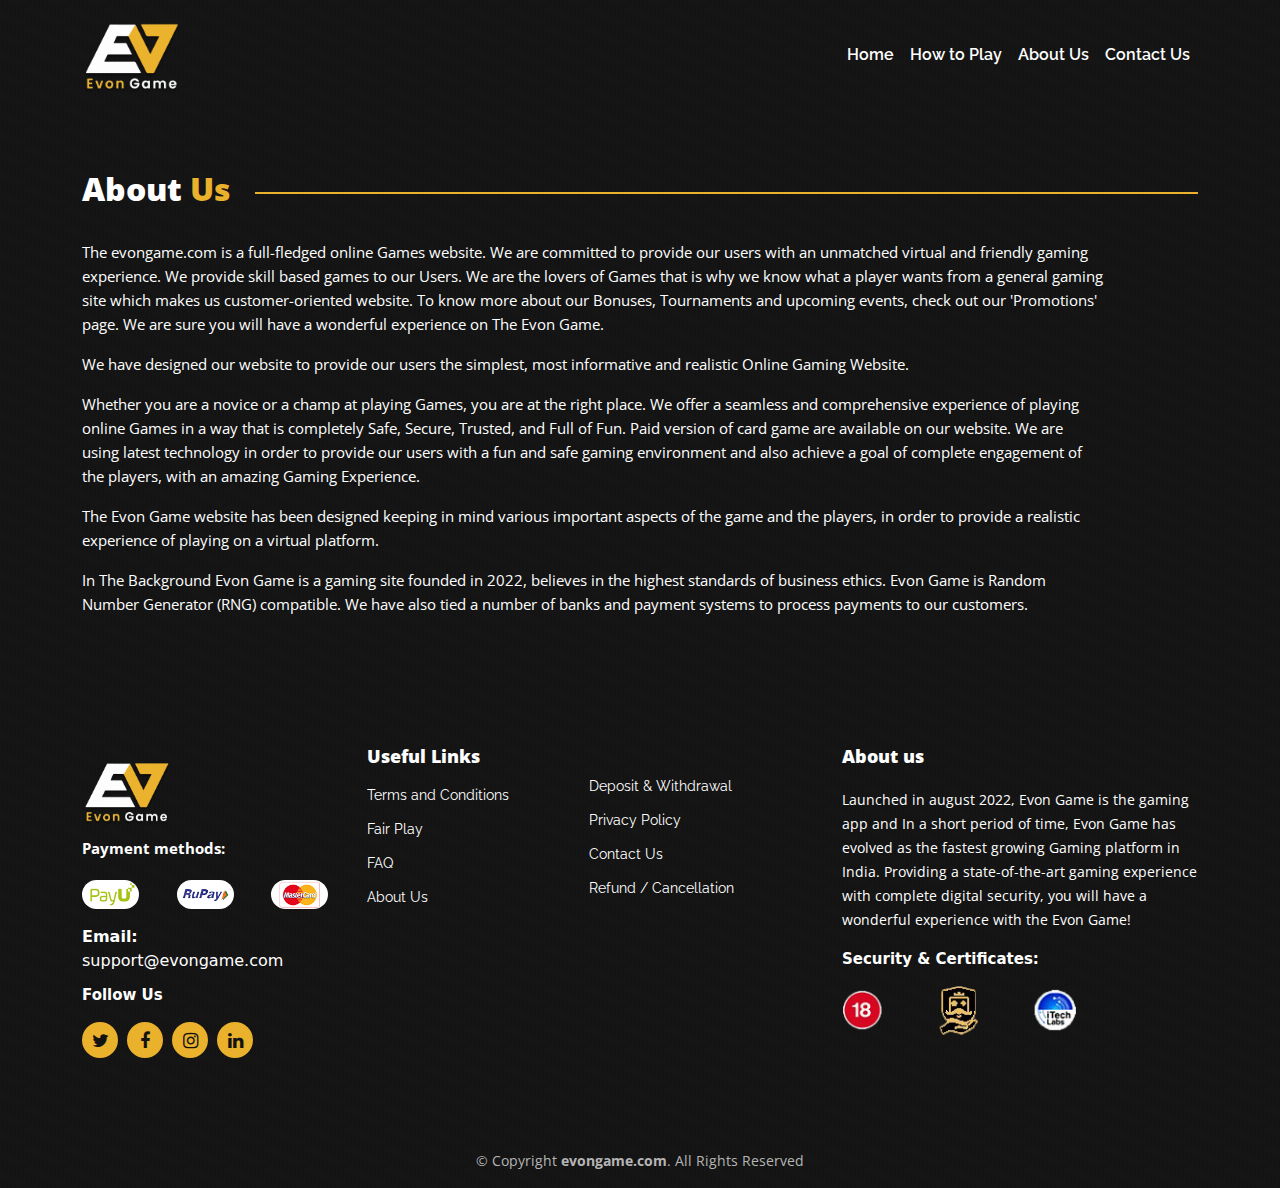
==== about-us.html @ be9849bb "Add files via upload" ====
<!DOCTYPE html>
<html>
<head>
  <meta charset="utf-8">
  <meta name="viewport" content="width=device-width, initial-scale=1">
  <title>Evon Game</title>
<link rel="stylesheet" href="https://maxcdn.bootstrapcdn.com/font-awesome/4.5.0/css/font-awesome.min.css"> 
<link rel="stylesheet" href="assets/css/bootstrap.min.css">
<link rel="stylesheet" href="assets/css/style.css">
 <link href="https://fonts.googleapis.com/css2?family=Raleway:wght@200;300;400;500;600;700;800;900&display=swap" rel="stylesheet">
<link href="https://fonts.googleapis.com/css2?family=Open+Sans:wght@300;400;500;600;700;800&display=swap" rel="stylesheet">  


<script src="assets/js/bootstrap.min.js"></script>
<script src="assets/js/jquery.min.js"></script>
</head>
<body class="page">
  
<!-- Header -->
<header id="main-header">
  <nav class="navbar navbar-expand-lg fixed-top navbar-main">
  <div class="container">
    <a class="navbar-brand logo" href="index.html">
      <img src="assets/img/logo.png" alt="Evon Game" />
    </a>
    <button class="navbar-toggler navbar-toggler-mobile" type="button" data-bs-toggle="collapse" data-bs-target="#navbarSupportedContent" aria-controls="navbarSupportedContent" aria-expanded="false" aria-label="Toggle navigation">
      <span class=""></span>
      <span class=""></span>
      <span class="mb-0"></span>
    </button>
    <div class="collapse navbar-collapse justify-content-end" id="navbarSupportedContent">
      <ul class="navbar-nav m-0">
        <li class="nav-item">
          <a class="nav-link active" aria-current="page" href="index.html">Home</a>
        </li>
        <li class="nav-item">
          <a class="nav-link" href="how-to-play.html">How to Play</a>
        </li>
        <li class="nav-item">
          <a class="nav-link" href="about-us.html">About Us</a>
        </li>
        <li class="nav-item">
          <a class="nav-link" href="contact-us.html">Contact Us</a>
        </li>
        
      </ul>
    </div>
  </div>
</nav>
</header>
<!-- Header End! -->


<div class="container-fluid">
  <div class="container">
<div class="row block-margin align-items-center">
        <div class="col-md-auto">
             <h2 class="block-title">About <span class="colored">Us</span></h2>
        </div>
        <div class="col">
             <hr class="">
        </div>
    </div>
    <div class="row" style="margin-bottom:70px;">
      <div class="col-md-11">
        <p class="mb-3">The evongame.com is a full-fledged online Games website. We are committed to provide our users with an unmatched virtual and friendly gaming experience. We provide skill based games to our Users. We are the lovers of Games that is why we know what a player wants from a general gaming site which makes us customer-oriented website. To know more about our Bonuses, Tournaments and upcoming events, check out our 'Promotions' page. We are sure you will have a wonderful experience on The Evon Game.</p>
        <p class="mb-3"> We have designed our website to provide our users the simplest, most informative and realistic Online Gaming Website. </p>
        <p class="mb-3"> Whether you are a novice or a champ at playing Games, you are at the right place. We offer a seamless and comprehensive experience of playing online Games in a way that is completely Safe, Secure, Trusted, and Full of Fun. Paid version of card game are available on our website. We are using latest technology in order to provide our users with a fun and safe gaming environment and also achieve a goal of complete engagement of the players, with an amazing Gaming Experience. </p>
        <p class="mb-3"> The Evon Game website has been designed keeping in mind various important aspects of the game and the players, in order to provide a realistic experience of playing on a virtual platform. </p>
        <p> In The Background Evon Game is a gaming site founded in 2022, believes in the highest standards of business ethics. Evon Game is Random Number Generator (RNG) compatible. We have also tied a number of banks and payment systems to process payments to our customers. </p>
      </div>
    </div>
  </div>
</div>


<footer>
    <div class="footer-top container-fluid">
      <div class="container">
        <div class="row">

          <div class="col-lg-3 col-md-6 footer-contact">
           <img src="assets/img/logo.png" class="foot-logo" width="90">
            <p>
             
              <strong style="">Payment methods:</strong> 
        
        </p>
        <ul class="foot-img p-0">
        <li><img src="assets/img/1.jpg" class="uds"></li>
          <li><img src="assets/img/2.jpg" class="uds"></li>
          <li><img src="assets/img/3.jpg" class="uds"></li>
        </ul>
    <strong class="text-white">Email:</strong> <span class="text-white">support@evongame.com</span><br>
            <strong class="text-white" style="font-size: 15px;margin-top: 10px;margin-bottom: 15px;display: block;">Follow Us</strong>
            <div class="social-links text-left text-md-right pt-3 pt-md-0">
        <a href="#" class="twitter"><i class="fa fa-twitter"></i></a>
        <a href="#" class="facebook"><i class="fa fa-facebook"></i></a>
        <a href="#" class="instagram"><i class="fa fa-instagram"></i></a>
       
        <a href="#" class="linkedin"><i class="fa fa-linkedin"></i></a>
      </div>
          </div>

          <div class="col-lg-2 col-md-6 footer-links">
            <h4 class="useful">Useful Links</h4>
            <ul class="p-0">
              <li><i class="bx bx-chevron-right"></i> <a href="terms-condition.html">Terms and Conditions</a></li>
              <li><a href="fair-play.html">Fair Play</a></li>
              <li><a href="faq.html">FAQ</a></li>
              <li><a href="about-us.html">About Us</a></li>
        
            </ul>
          </div>

          <div class="col-lg-3 col-md-6  footer-links" style="margin-top:33px;">
           
            <ul class="sec-foot">
              
              <li><i class="bx bx-chevron-right"></i> <a href="depositandwithdraw.html">Deposit &amp; Withdrawal</a></li>
              <li><i class="bx bx-chevron-right"></i> <a href="privacy-policy.html">Privacy Policy</a></li>
        <li><i class="bx bx-chevron-right"></i> <a href="contact-us.html">Contact Us</a></li>
        <li><a href="refund-policy.html">Refund / Cancellation</a></li>
            </ul>
          </div>

          <div class="col-lg-4 col-md-6 footer-newsletter">
            <h4>About us</h4>
            <p class="text-white">Launched in august  2022, Evon Game is the gaming app and In a short period of time, Evon Game has evolved as the fastest growing Gaming platform in India. Providing a state-of-the-art gaming experience with complete digital security, you will have a wonderful experience with the Evon Game!</p>
         <strong class="text-white" style="font-size: 15px;">Security &amp; Certificates:</strong> 
        
        <ul class="foot-img p-0" style="margin-top:15px;">
        <li><img src="assets/img/4.png" class="us"></li>
         
        </ul>
          </div>

        </div>
      </div>
    </div>
    <div class="container-fluid">
    <div class="container d-md-flex py-3 pb-0" style="justify-content: center;align-items: center;">

      <div class="mr-md-auto text-center text-md-left">
        <div class="copyright">
          © Copyright <strong><span>evongame.com</span></strong>. All Rights Reserved
        </div>
       
      </div>
      
    </div>
    </div>
  </footer>

<script>
  $(window).scroll( function() {
        var value = $(this).scrollTop();
        if ( value > $(window).height() * 1 )
            $(".navbar-main").addClass("scrolled");
        else
            $(".navbar-main").removeClass("scrolled");
    });

</script>
</body>
</html>
---- assets/css/style.css ----
body {
  background-color: #111;
  background: url(../img/bg.png);
  background-repeat: repeat;
  color: #FFF;
  font-size: 16px;
  line-height: 1.5rem;
  max-width: 100%;
  overflow-x: hidden;
}
.logo img {
  width: 100px;
}
a {
  text-decoration: none;
  font-family: 'Raleway', sans-serif;
}
nav .navbar-nav li a.nav-link {
  color: #fff;
  font-weight: 600;
}
.hero-overlay {
  position: absolute;
  top: 0;
  left: 0;
  width: 100%;
  height: 100%;
  background-color: rgba(0,0,0,0.6);
}
.hero-content {
  position: absolute;
  right: 15%;
  bottom: 20px;
  left: 15%;
  z-index: 10;
  padding-top: 20px;
  padding-bottom: 20px;
  color: #fff;
  text-align: center;
}
.hero-content {
  top: 35%;
}
.hero-content h1 {
  font-weight: 300;
  font-size: 3rem;
  font-family: 'Raleway', sans-serif;
}
.colored {
  color: #eab12d;
}
p {
  font-family: 'Open Sans', sans-serif;
  margin: 0;
  font-size: 0.9375rem;
}
.hero-btn {
  background: #eab12d;
  border: 0;
  border-radius: 2px;
  color: #000;
  font-family: Raleway, sans-serif;
  font-weight: 500;
  display: block;
  height: auto;
  width: auto;
  margin-top: 20px;
  margin-bottom: 20px;
  padding: 5px 15px;
  outline: none;
  transition: all 0.2s ease;
}
.hero-content a {
  display: inline-block;
}
.hero-btn:hover {
  background: #fff;
  color: #000;
  text-decoration: underline;
}
.hero-content-left {
  text-align: left;
}
.scrolled {
  background-color: rgba(0,0,0,0.8);
  z-index: 900;
}
.section-mb {
  margin-bottom: 6em;
}
hr {
  width: 100%;
  height: 2px !important;
  background: #eab12d;
  margin: 0;
  border: none;
  opacity: 1 !important;
}
.block-margin {
  margin-bottom: 1.5em;
}
.block-title {
  font-family: 'Open Sans', sans-serif;
  font-weight: 800;
}
.abblack-bg{
  background: #101010;
}
.abwhite-bg {
  background: #fff;padding: 15px;
}
.about-content {
  padding: 20px 40px;
}
.about-content h3 {
  display: block;
  font-size: 1.50rem;
font-weight: 500;
margin-bottom: 0;
font-family: Raleway, sans-serif;
position: revert;
}
.about-content h3::after {
  background: #eab12d;
  content: "";
  display: block;
  height: 1px;
  width: 60px;
  margin: 5px 0 0 0;
}
.tags {
  font-size: 14px;
  color: #999
}
.ourgame-img {
  border: 1px solid #eab12d;
  cursor: pointer;
}
.our-game-content .col-md-4 {
  padding-bottom: 30px;
}
.testimonial .testimonial-des {
  margin: 15px 0;
  margin-bottom: 10px;
}
.testimonial .carousel-item {
  background: #101010;
  border-radius: 5px;
  padding: 30px;
}
.secured-tabs ul li button {
  background: #242222 !important;
  border-radius: 2px !important;
  display: flex;
  font-weight: 600;
  padding: 16px 20px;
  color: #fff !important;
  border: 0 !important;
  box-shadow: 5px 5px 10px #101010, -5px -5px 10px #101010;
  margin: 10px 0px;
  align-items: center;
  width: 100%;
  font-family: Raleway, sans-serif;
  transition: all .4s linear;
}
.secured-tabs ul li {
  display: block;
  width: 100%;
}
.secured-tabs ul li img {
  width: 80px;
  margin-right: 15px;
  border-radius: 5px;
}
.secured-tabs-content {
  background: #101010;
}
.secured-tabs .tab-pane {
  width: 100%;
  height: 100%;
}
.secured-tabs ul li:first-child button {
  margin-top: 0px !important;
}
.secured-tabs ul li:last-child button, .secured-tabs ul {
  margin-bottom: 0px !important;
}
.secured-tabs ul li button.active, .secured-tabs ul li button:hover {
  background: #eab12d !important;
  color: #000 !important;
}
.secured-tabs ul li button.active img, .secured-tabs ul li button:hover img {
  filter: saturate(0) contrast(4);
}
.contact-form input, .contact-form textarea {
  width: 100%;
}
.contact-form input, .contact-form textarea {
  width: 100%;
  position: relative;
display: block;
height: 60px;
width: 100%;
font-size: 15px;
color: #fff;
line-height: 30px;
font-weight: 400;
padding: 14px 25px;
background-color: #101010;
border: 1px solid #242424;
border-radius: 1px;
transition: all 300ms ease;
outline: none !important;
font-family: Raleway, sans-serif;
transition: all .4s linear;
}
.contact-form .col-lg-6 {
  margin-bottom: 15px;
}
.contact-form textarea {
  height: 160px;
}
.contact-form button {
  position: relative;
  display: inline-block;
  font-size: 15px;
  line-height: 30px;
  color: #000;
  font-weight: 500;
  text-transform: uppercase;
  border-radius: 0px;
  background: #eab12d;
  border: 0;
  margin-top: 25px;
padding: 10px 35px;
letter-spacing: 1px;
transition: all .4s linear;
}
.contact-form button:hover {
  background: #fff;
}
.contact-form input:focus, .contact-form textarea:focus {
  border-color: #eab12d;
}
.info-block strong {
  position: relative;
  display: block;
  line-height: 30px;
  text-transform: capitalize;
  font-weight: 800;
  margin-bottom: 12px;
  padding-bottom: 5px;
  color: #fff;
  font-family: 'Open Sans', sans-serif;
  letter-spacing: 1px;
}
.info-block strong::before{
  content: '';
  position: absolute;
  left: 0;
  bottom: 0;
  width: 30px;
  border-bottom: 2px solid #eab12d;
}
.info-block a, .info-block p {
  color: #b5b5b5;
  transition: all .4s linear;
}
.info-block a:hover {
  color: #fff;
  text-decoration: underline;
}
.info-block {
  margin-bottom: 25px;
}
.footer-content p {
  display: flex;
  align-items: center;
  font-size: 14px;
}
.footer-content p a {
  color: #fff !important;
  margin-top: 3px;
  padding: 0 3px;
  letter-spacing: 1px;
}
.footer-content p a:last-child {
  padding-right: 0;
}
.footer-content {
  border-bottom: 1px solid #242424;
}
.copyright {
  color: #b5b5b5;
  width: 100%;
  text-align: center;
  margin: 15px 0;
  font-size: 14px;
}
.navbar.scrolled {
  padding: 0;
}
.navbar.scrolled .logo img {
  width: 60px;
}
.uds {
  margin-top: 20px;
  width: 57px;
  border-radius: 20px;
}
.us {
  width: 234px;
}
.foot-img {
  display: flex;
  justify-content: space-between;
  padding-right: 15px !important;
}
.foot-img {
  list-style-type: none;
}
.footer-top .footer-links ul li {
  padding: 10px 0;
    padding-top: 10px;
  display: flex;
  align-items: center;
}
.footer-top .footer-links ul li:first-child {
  padding-top: 0;
}
.footer-top .footer-links ul a {
  color: #fff;
  transition: 0.3s;
  white-space: nowrap;
  display: inline-block;
  line-height: 1;
  font-size: 14px;
}
.footer-top h4 {
  font-family: 'Open Sans', sans-serif;
  font-weight: 800;
  font-size: 18px;
  padding-bottom: 12px;
}
.footer-newsletter p {
  font-size: 14px;
  margin-bottom: 15px;
}
.social-links a {
  font-size: 18px;
  display: inline-block;
  background: #eab12d;
  color: #131313;
  line-height: 1;
  padding: 8px 0;
  margin-right: 4px;
  border-radius: 50%;
  text-align: center;
  width: 36px;
  height: 36px;
  transition: 0.3s;
  line-height: normal;
}
.copyright {
  font-family: 'Open Sans', sans-serif;
}
.guaranted .col-md-6 .w-100 {
  background: #101010;
  padding: 15px;
  box-shadow: 0 0 6px 0px #242222;
  border-radius: 5px;
  height: 100%;
}
.guaranted .col-md-6 .w-100 ul {
  list-style: none;
  padding: 0;
}
.guaranted .col-md-6 .w-100 h2 {
  font-size: 25px;
  margin-bottom: 15px;
}
.guaranted .col-md-6 {
  margin-bottom: 15px;
}
.page {
  padding-top: 0px;
}
.sub_head {
  font-family: 'Open Sans', sans-serif;
  font-size: 21px;
  padding-bottom: 10px;
  font-weight: 700;
}
.cn_regular {
  margin-bottom: 15px;
}
.content_wrapperh .list li {
  color: #000;
  list-style-type: circle;
  text-transform: lowercase;
  color: #fff;
}
.content_wrapperh .list {
  padding-left: 15px;
}
.page .contact-form .form-group {
  margin-bottom: 15px;
}
input::-webkit-outer-spin-button,
input::-webkit-inner-spin-button {
  -webkit-appearance: none;
  margin: 0;
}
input[type=number] {
  -moz-appearance: textfield;
}
.circle_outer {
  width: 200px;
  height: 200px;
  border-radius: 50%;
  border: 4px solid #eab12d;
  display: flex;
align-items: center;
justify-content: center;
}
.circle_outer img {
  width: 127px;
}
.how-des strong {
  font-family: 'Open Sans', sans-serif;
  font-weight: 900;
  font-size: 90px;
}
.how-des span {
  margin-bottom: 10px;
  margin-top: 15px;
  color: #eab12d;
  font-family: 'Open Sans', sans-serif;
  font-weight: 800;
  font-size: 18px;text-transform: uppercase;
}
.how-des p {
  margin-top: 15px;
}
.dwn-btn {
  color: #fff;
  border: 2px solid #eab12d;
  padding: 10px 35px;
  border-radius: 25px;
  transition: all .4s linear;
}
.dwn-btn:hover {
  background: #eab12d;
  color: #000;
}
.navbar.navbar-expand-lg.fixed-top.navbar-main {
  position: static;padding: 0;
}
.navbar.navbar-expand-lg.fixed-top.navbar-main.scrolled {
  position: fixed;
}
.page .container-fluid {
  padding-top: 60px;
}
.navbar-toggler-mobile span {
  height: 1px;
  background: #fff;
  display: block;
  margin-bottom: 10px;
}
.navbar-toggler-mobile {
  padding: 0;
  width: 30px;
  outline: none !important;
  box-shadow: none !important;
}
.howtoplay-btn {
  list-style: none;
  padding: 0;
  display: flex;
}
.howtoplay-btn li a {
  background: transparent;
  padding: 8px 35px;
  color: #141414;
  margin-right: 10px;
  border-radius: 43px;
  font-family: 'Open Sans', sans-serif;
  font-weight: 600;
  border: 1px solid #ebb22e;
  color: #fff;
  transition: all .4s linear;
  position: relative;
  z-index: 1;
}
.howtoplay-btn li a::before {
  content: "";
  display: block;
  width: 100%;
  height: 100%;
  background: #ebb22e;
  position: absolute;
  left: 0;
  top: 0;
  transition: all .4s linear;
  z-index: -1;
  opacity: 0;
  transform: scale(0);
}
.howtoplay-btn li a:hover::before {
  width: 100%;opacity: 1;transform: scale(1);
  border-radius: 16px;
}
.howtoplay-btn li a:hover {
  color: #141414;
}



@media (max-width: 767px) {
  .howtoplay .col-md-4 {
  margin-bottom: 40px;
}
.sec-foot {
  padding: 0;
}
.col-lg-3.col-md-6.footer-links:nth-child(3) {
  margin-top: 0 !important;
}
.col-lg-2.col-md-6.footer-links ul {
  margin-bottom: 10px;
}
.page .contact-form {
  margin-bottom: 30px;
}


}
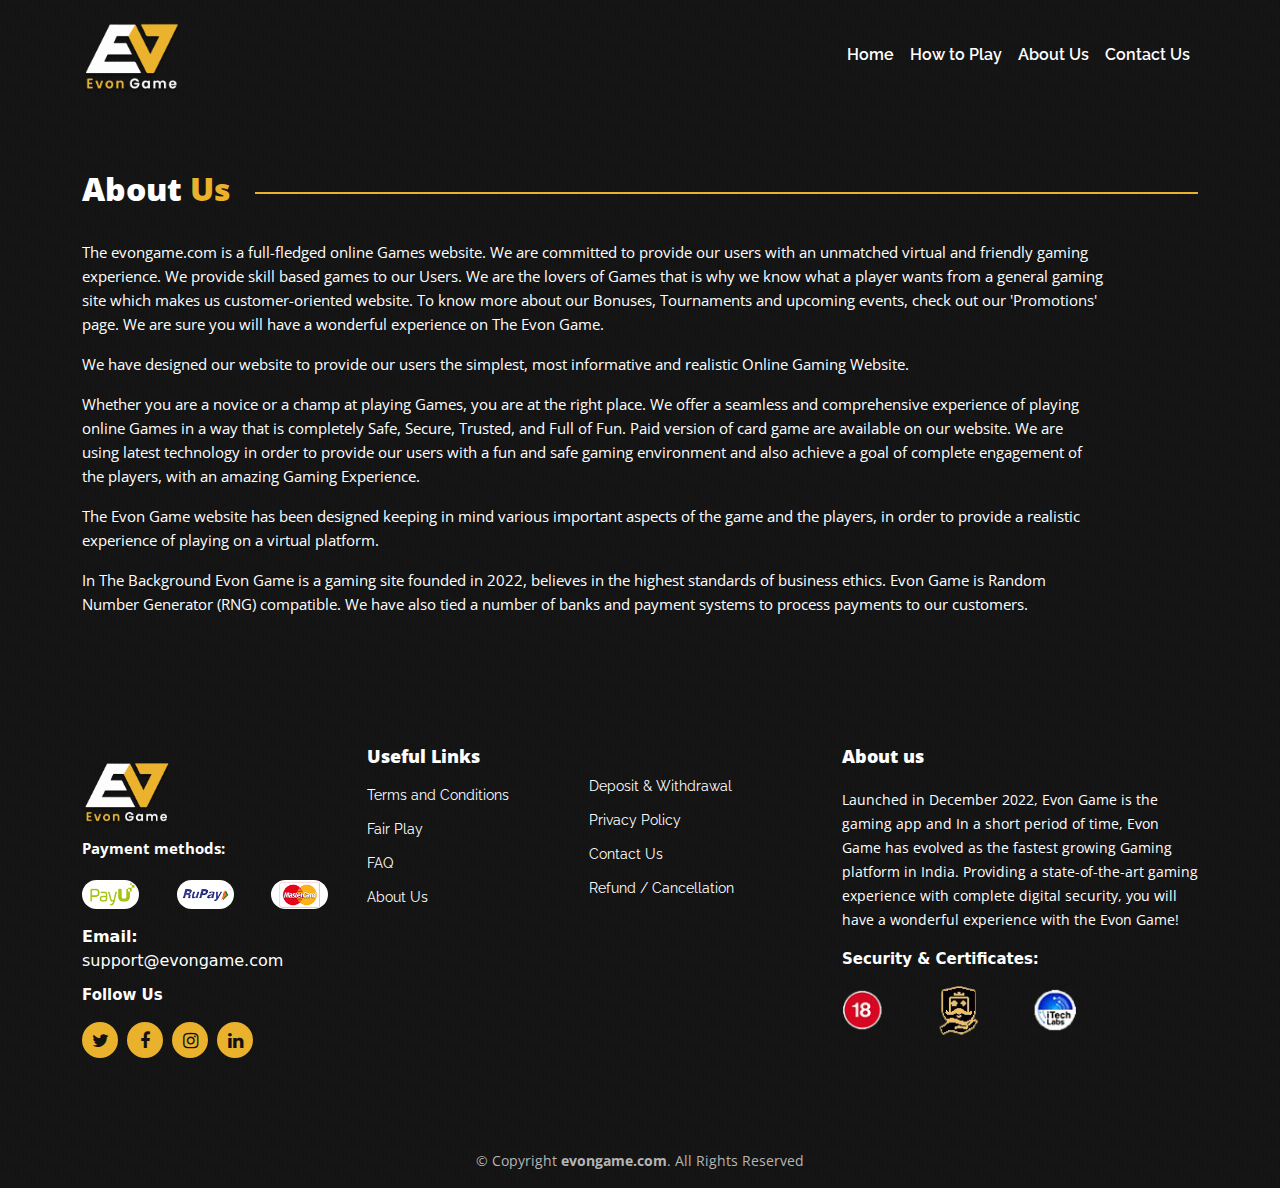
==== commit 3fa2bf55: "Add files via upload" ====
--- a/about-us.html
+++ b/about-us.html
@@ -126,7 +126,7 @@
 
           <div class="col-lg-4 col-md-6 footer-newsletter">
             <h4>About us</h4>
-            <p class="text-white">Launched in august  2022, Evon Game is the gaming app and In a short period of time, Evon Game has evolved as the fastest growing Gaming platform in India. Providing a state-of-the-art gaming experience with complete digital security, you will have a wonderful experience with the Evon Game!</p>
+            <p class="text-white">Launched in December  2022, Evon Game is the gaming app and In a short period of time, Evon Game has evolved as the fastest growing Gaming platform in India. Providing a state-of-the-art gaming experience with complete digital security, you will have a wonderful experience with the Evon Game!</p>
          <strong class="text-white" style="font-size: 15px;">Security &amp; Certificates:</strong> 
         
         <ul class="foot-img p-0" style="margin-top:15px;">
--- a/assets/css/style.css
+++ b/assets/css/style.css
@@ -479,7 +479,7 @@
   padding: 0;
   display: flex;
 }
-.howtoplay-btn li a {
+.how-tabs ul.nav.nav-tabs li button {
   background: transparent;
   padding: 8px 35px;
   color: #141414;
@@ -493,7 +493,7 @@
   position: relative;
   z-index: 1;
 }
-.howtoplay-btn li a::before {
+.how-tabs ul.nav.nav-tabs li button::before {
   content: "";
   display: block;
   width: 100%;
@@ -507,12 +507,21 @@
   opacity: 0;
   transform: scale(0);
 }
-.howtoplay-btn li a:hover::before {
+.how-tabs ul.nav.nav-tabs li button:hover::before, .how-tabs ul.nav.nav-tabs li button.active::before {
   width: 100%;opacity: 1;transform: scale(1);
   border-radius: 16px;
 }
-.howtoplay-btn li a:hover {
+.how-tabs ul.nav.nav-tabs li button:hover, .how-tabs ul.nav.nav-tabs li button.active {
   color: #141414;
+}
+.how-tabs ul.nav.nav-tabs {
+  border: 0;
+}
+.how-tabs .tab-content {
+  background: #101010;
+  box-shadow: 0 0 6px 0px #242222;
+  padding: 30px;
+  margin-top: 30px;
 }
 
 
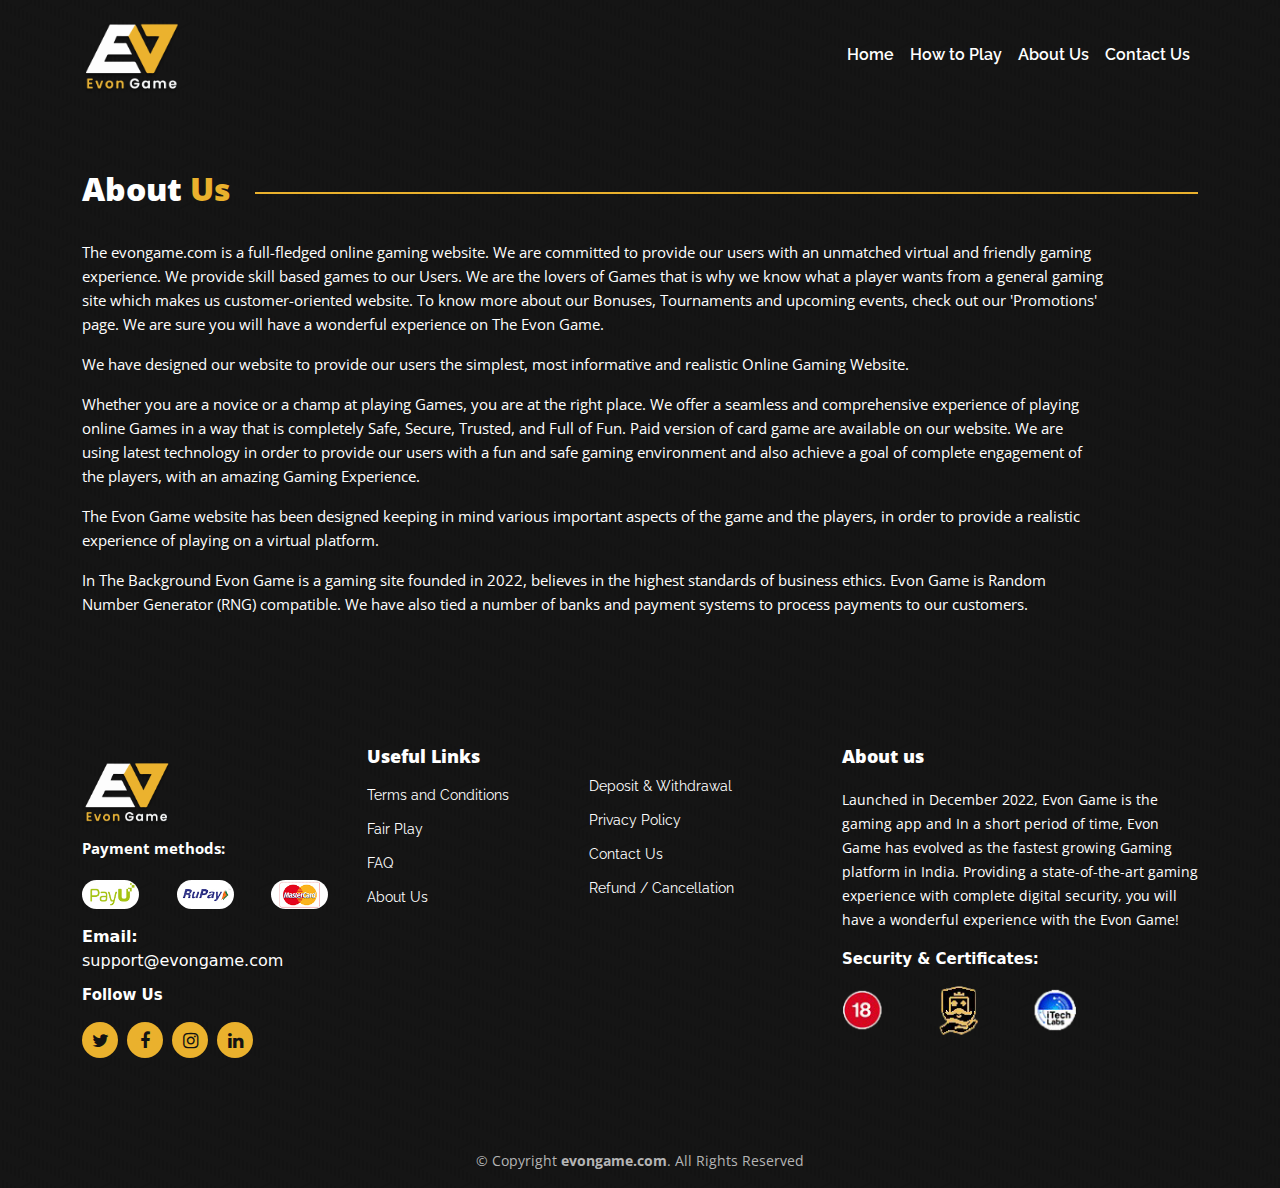
==== commit c616e747: "Add files via upload" ====
--- a/about-us.html
+++ b/about-us.html
@@ -63,7 +63,7 @@
     </div>
     <div class="row" style="margin-bottom:70px;">
       <div class="col-md-11">
-        <p class="mb-3">The evongame.com is a full-fledged online Games website. We are committed to provide our users with an unmatched virtual and friendly gaming experience. We provide skill based games to our Users. We are the lovers of Games that is why we know what a player wants from a general gaming site which makes us customer-oriented website. To know more about our Bonuses, Tournaments and upcoming events, check out our 'Promotions' page. We are sure you will have a wonderful experience on The Evon Game.</p>
+        <p class="mb-3">The evongame.com is a full-fledged online gaming website. We are committed to provide our users with an unmatched virtual and friendly gaming experience. We provide skill based games to our Users. We are the lovers of Games that is why we know what a player wants from a general gaming site which makes us customer-oriented website. To know more about our Bonuses, Tournaments and upcoming events, check out our 'Promotions' page. We are sure you will have a wonderful experience on The Evon Game.</p>
         <p class="mb-3"> We have designed our website to provide our users the simplest, most informative and realistic Online Gaming Website. </p>
         <p class="mb-3"> Whether you are a novice or a champ at playing Games, you are at the right place. We offer a seamless and comprehensive experience of playing online Games in a way that is completely Safe, Secure, Trusted, and Full of Fun. Paid version of card game are available on our website. We are using latest technology in order to provide our users with a fun and safe gaming environment and also achieve a goal of complete engagement of the players, with an amazing Gaming Experience. </p>
         <p class="mb-3"> The Evon Game website has been designed keeping in mind various important aspects of the game and the players, in order to provide a realistic experience of playing on a virtual platform. </p>
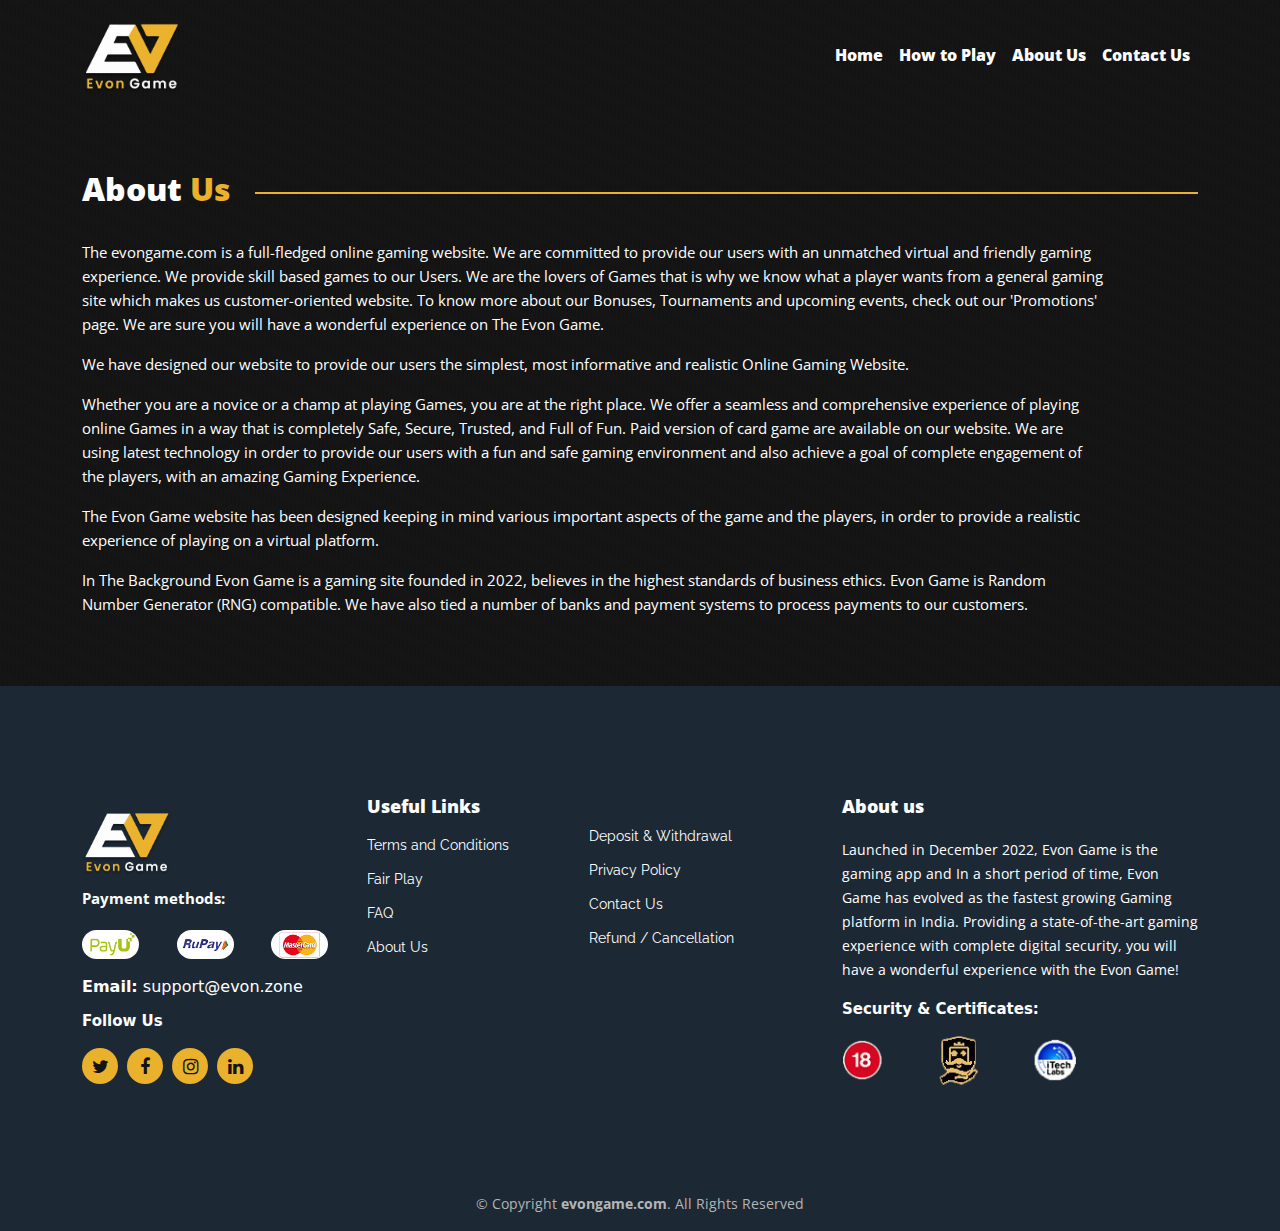
==== commit e50ff38e: "Add files via upload" ====
--- a/about-us.html
+++ b/about-us.html
@@ -91,7 +91,7 @@
           <li><img src="assets/img/2.jpg" class="uds"></li>
           <li><img src="assets/img/3.jpg" class="uds"></li>
         </ul>
-    <strong class="text-white">Email:</strong> <span class="text-white">support@evongame.com</span><br>
+    <strong class="text-white">Email:</strong> <span class="text-white">support@evon.zone</span><br>
             <strong class="text-white" style="font-size: 15px;margin-top: 10px;margin-bottom: 15px;display: block;">Follow Us</strong>
             <div class="social-links text-left text-md-right pt-3 pt-md-0">
         <a href="#" class="twitter"><i class="fa fa-twitter"></i></a>
--- a/assets/css/style.css
+++ b/assets/css/style.css
@@ -17,7 +17,8 @@
 }
 nav .navbar-nav li a.nav-link {
   color: #fff;
-  font-weight: 600;
+  font-weight: 800;
+font-family: 'Open Sans', sans-serif;
 }
 .hero-overlay {
   position: absolute;
@@ -144,9 +145,18 @@
   margin-bottom: 10px;
 }
 .testimonial .carousel-item {
-  background: #101010;
+  background: #eab12d;
   border-radius: 5px;
   padding: 30px;
+}
+.testimonial .testimonial-des, .testimonial p {
+  color: #000;
+}
+.testimonial .carousel-item {
+  display: none !important;
+}
+.testimonial .carousel-item.active {
+  display: block !important;
 }
 .secured-tabs ul li button {
   background: #242222 !important;
@@ -162,6 +172,7 @@
   width: 100%;
   font-family: Raleway, sans-serif;
   transition: all .4s linear;
+  font-family: 'Open Sans', sans-serif;
 }
 .secured-tabs ul li {
   display: block;
@@ -365,9 +376,9 @@
   font-family: 'Open Sans', sans-serif;
 }
 .guaranted .col-md-6 .w-100 {
-  background: #101010;
+  background: #1c2935;
   padding: 15px;
-  box-shadow: 0 0 6px 0px #242222;
+  /*box-shadow: 0 0 6px 0px #242222;*/
   border-radius: 5px;
   height: 100%;
 }
@@ -380,7 +391,7 @@
   margin-bottom: 15px;
 }
 .guaranted .col-md-6 {
-  margin-bottom: 15px;
+  margin-bottom: 22px;
 }
 .page {
   padding-top: 0px;
@@ -523,8 +534,32 @@
   padding: 30px;
   margin-top: 30px;
 }
-
-
+.guaranted .col-md-6 .w-100 h2 {
+  padding-left: 15px;
+  font-family: 'Open Sans', sans-serif;
+}
+.guaranted .col-md-6 .w-100 ul li {
+  font-family: 'Open Sans', sans-serif;
+  font-size: 15px;
+}
+footer {
+  background: #1c2935;
+padding-top: 50px;
+width: 100%;
+}
+/*footer *, .footer-top .text-white {
+  color: #000 !important;
+}*/
+.text-justify {
+  text-align: justify;
+}
+
+
+@media (min-width: 991px) {
+  #testimonial .col-md-8 {
+  min-height: 251px;
+}
+}
 
 @media (max-width: 767px) {
   .howtoplay .col-md-4 {
@@ -542,7 +577,42 @@
 .page .contact-form {
   margin-bottom: 30px;
 }
-
-
-}
-
+.section-mb {
+  margin-bottom: 2em;
+}
+.downloadnow {
+  margin-top: 0px !important;
+}
+
+
+}
+
+@media (max-width: 580px) {
+  #testimonial .col-md-8 {
+  min-height: 323px;
+}
+  .testimonial .testimonial-des {
+  font-size: 14px;
+}
+#testimonial .carousel-control-prev span, #testimonial .carousel-control-next span {
+  font-size: 0;
+  width: 20px;
+}
+#testimonial .carousel-control-prev, #testimonial .carousel-control-next {
+  width: 35px;
+}
+#testimonial .col-md-8 {
+  padding: 0;
+}
+#testimonial {
+  padding: 0 40px;
+}
+.guaranted .col-md-6 .w-100 h2 {
+  font-size: 18px;
+}
+.guaranted .col-md-6 .w-100 .d-flex.align-items-center img {
+  width: 60px;
+}
+
+}
+
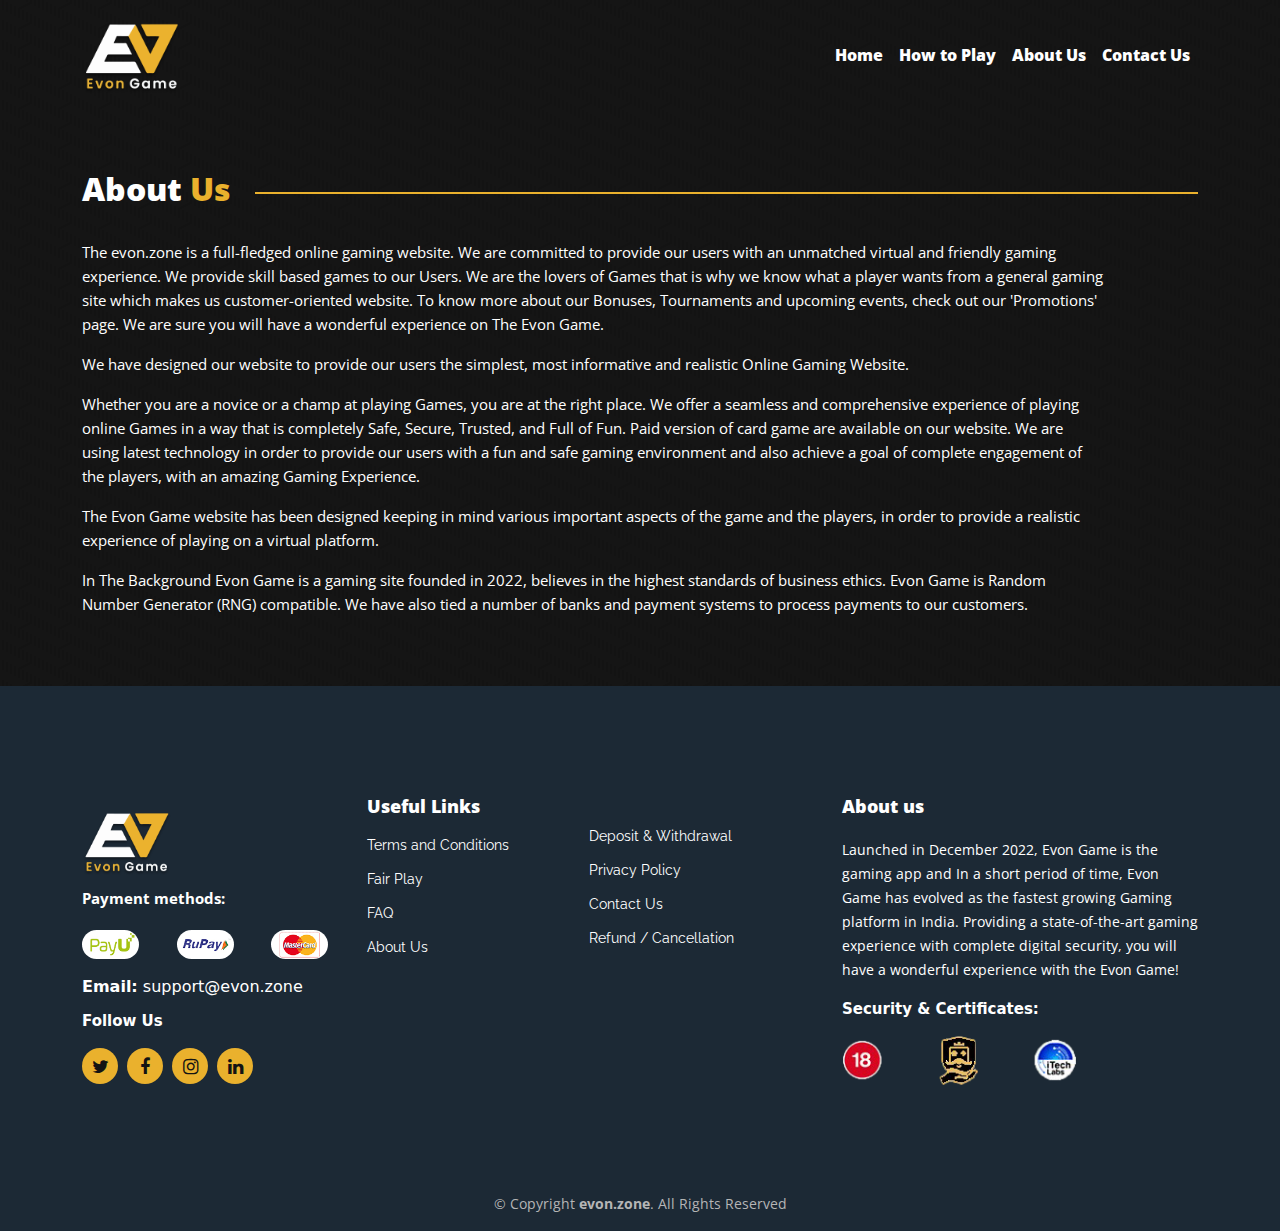
==== commit 58b958c5: "Add files via upload" ====
--- a/about-us.html
+++ b/about-us.html
@@ -63,7 +63,7 @@
     </div>
     <div class="row" style="margin-bottom:70px;">
       <div class="col-md-11">
-        <p class="mb-3">The evongame.com is a full-fledged online gaming website. We are committed to provide our users with an unmatched virtual and friendly gaming experience. We provide skill based games to our Users. We are the lovers of Games that is why we know what a player wants from a general gaming site which makes us customer-oriented website. To know more about our Bonuses, Tournaments and upcoming events, check out our 'Promotions' page. We are sure you will have a wonderful experience on The Evon Game.</p>
+        <p class="mb-3">The evon.zone is a full-fledged online gaming website. We are committed to provide our users with an unmatched virtual and friendly gaming experience. We provide skill based games to our Users. We are the lovers of Games that is why we know what a player wants from a general gaming site which makes us customer-oriented website. To know more about our Bonuses, Tournaments and upcoming events, check out our 'Promotions' page. We are sure you will have a wonderful experience on The Evon Game.</p>
         <p class="mb-3"> We have designed our website to provide our users the simplest, most informative and realistic Online Gaming Website. </p>
         <p class="mb-3"> Whether you are a novice or a champ at playing Games, you are at the right place. We offer a seamless and comprehensive experience of playing online Games in a way that is completely Safe, Secure, Trusted, and Full of Fun. Paid version of card game are available on our website. We are using latest technology in order to provide our users with a fun and safe gaming environment and also achieve a goal of complete engagement of the players, with an amazing Gaming Experience. </p>
         <p class="mb-3"> The Evon Game website has been designed keeping in mind various important aspects of the game and the players, in order to provide a realistic experience of playing on a virtual platform. </p>
@@ -143,7 +143,7 @@
 
       <div class="mr-md-auto text-center text-md-left">
         <div class="copyright">
-          © Copyright <strong><span>evongame.com</span></strong>. All Rights Reserved
+          © Copyright <strong><span>evon.zone</span></strong>. All Rights Reserved
         </div>
        
       </div>
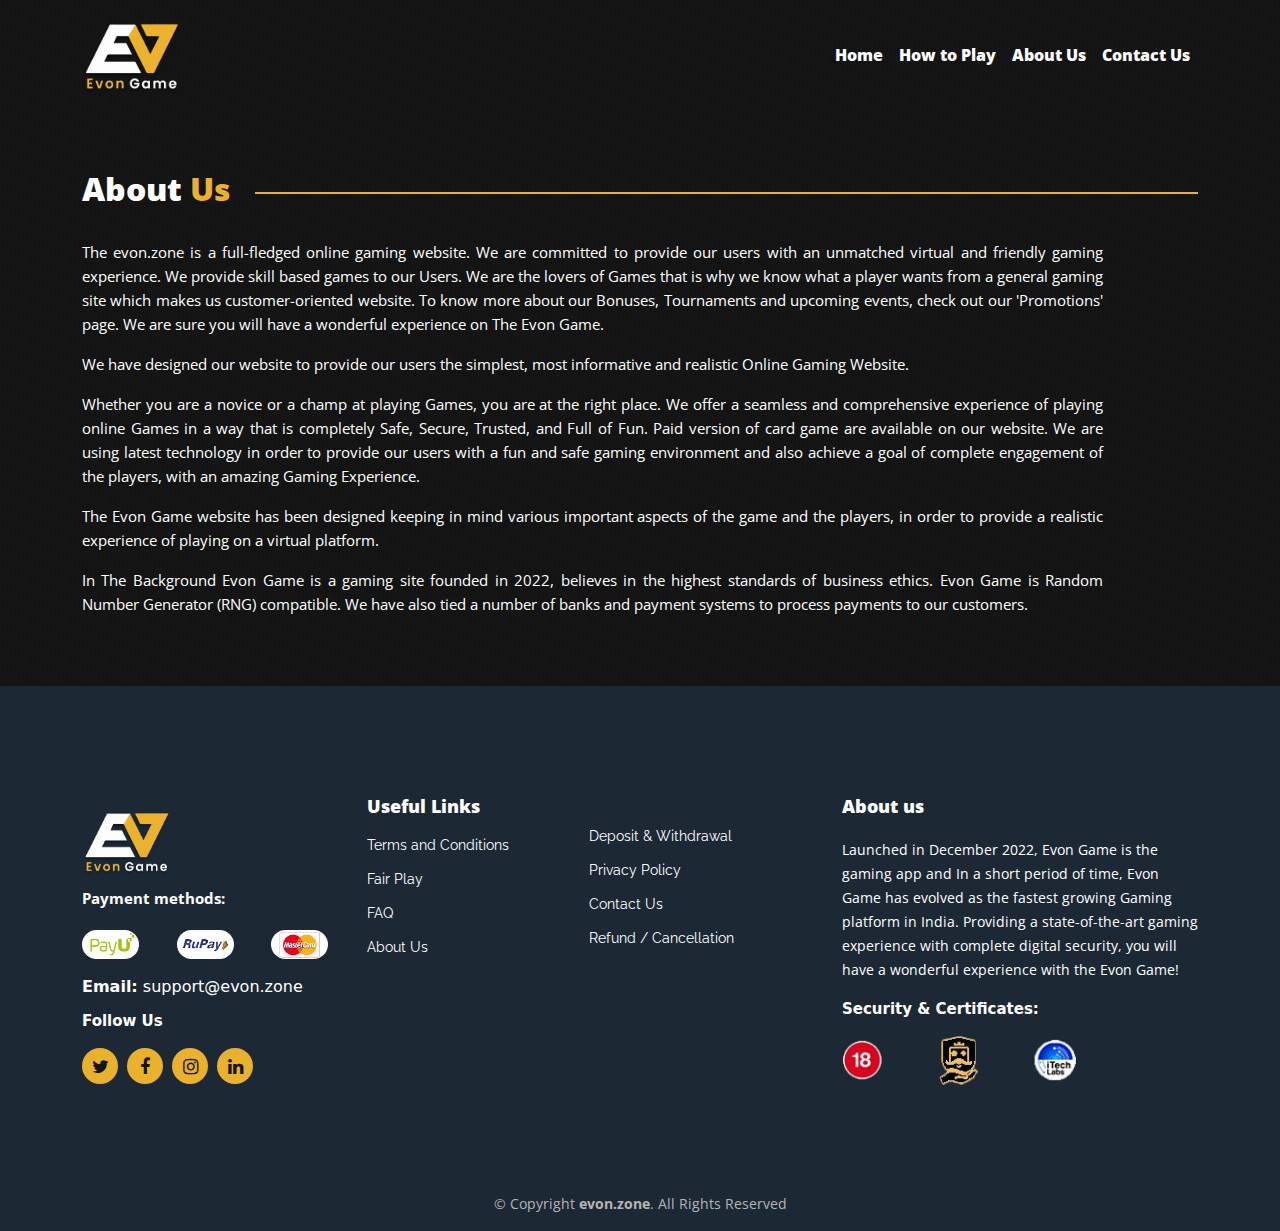
==== commit 91a1bb72: "Add files via upload" ====
--- a/about-us.html
+++ b/about-us.html
@@ -63,11 +63,11 @@
     </div>
     <div class="row" style="margin-bottom:70px;">
       <div class="col-md-11">
-        <p class="mb-3">The evon.zone is a full-fledged online gaming website. We are committed to provide our users with an unmatched virtual and friendly gaming experience. We provide skill based games to our Users. We are the lovers of Games that is why we know what a player wants from a general gaming site which makes us customer-oriented website. To know more about our Bonuses, Tournaments and upcoming events, check out our 'Promotions' page. We are sure you will have a wonderful experience on The Evon Game.</p>
-        <p class="mb-3"> We have designed our website to provide our users the simplest, most informative and realistic Online Gaming Website. </p>
-        <p class="mb-3"> Whether you are a novice or a champ at playing Games, you are at the right place. We offer a seamless and comprehensive experience of playing online Games in a way that is completely Safe, Secure, Trusted, and Full of Fun. Paid version of card game are available on our website. We are using latest technology in order to provide our users with a fun and safe gaming environment and also achieve a goal of complete engagement of the players, with an amazing Gaming Experience. </p>
-        <p class="mb-3"> The Evon Game website has been designed keeping in mind various important aspects of the game and the players, in order to provide a realistic experience of playing on a virtual platform. </p>
-        <p> In The Background Evon Game is a gaming site founded in 2022, believes in the highest standards of business ethics. Evon Game is Random Number Generator (RNG) compatible. We have also tied a number of banks and payment systems to process payments to our customers. </p>
+        <p class="mb-3 text-justify">The evon.zone is a full-fledged online gaming website. We are committed to provide our users with an unmatched virtual and friendly gaming experience. We provide skill based games to our Users. We are the lovers of Games that is why we know what a player wants from a general gaming site which makes us customer-oriented website. To know more about our Bonuses, Tournaments and upcoming events, check out our 'Promotions' page. We are sure you will have a wonderful experience on The Evon Game.</p>
+        <p class="mb-3 text-justify"> We have designed our website to provide our users the simplest, most informative and realistic Online Gaming Website. </p>
+        <p class="mb-3 text-justify"> Whether you are a novice or a champ at playing Games, you are at the right place. We offer a seamless and comprehensive experience of playing online Games in a way that is completely Safe, Secure, Trusted, and Full of Fun. Paid version of card game are available on our website. We are using latest technology in order to provide our users with a fun and safe gaming environment and also achieve a goal of complete engagement of the players, with an amazing Gaming Experience. </p>
+        <p class="mb-3 text-justify"> The Evon Game website has been designed keeping in mind various important aspects of the game and the players, in order to provide a realistic experience of playing on a virtual platform. </p>
+        <p class="text-justify"> In The Background Evon Game is a gaming site founded in 2022, believes in the highest standards of business ethics. Evon Game is Random Number Generator (RNG) compatible. We have also tied a number of banks and payment systems to process payments to our customers. </p>
       </div>
     </div>
   </div>
--- a/assets/css/style.css
+++ b/assets/css/style.css
@@ -152,11 +152,14 @@
 .testimonial .testimonial-des, .testimonial p {
   color: #000;
 }
-.testimonial .carousel-item {
+/*.testimonial .carousel-item {
   display: none !important;
 }
 .testimonial .carousel-item.active {
   display: block !important;
+}*/
+#testimonial {
+  position: static;
 }
 .secured-tabs ul li button {
   background: #242222 !important;
@@ -553,15 +556,24 @@
 .text-justify {
   text-align: justify;
 }
+.how-tabs p {
+  text-align: justify;
+}
 
 
 @media (min-width: 991px) {
-  #testimonial .col-md-8 {
+  #testimonial, .testimonial .carousel-item {
   min-height: 251px;
 }
 }
 
 @media (max-width: 767px) {
+  .how-tabs img {
+  width: 100%;
+}
+.testimonial-md {
+  padding: 0;
+}
   .howtoplay .col-md-4 {
   margin-bottom: 40px;
 }
@@ -583,12 +595,27 @@
 .downloadnow {
   margin-top: 0px !important;
 }
+.how-tabs ul.nav.nav-tabs li button {
+  width: 100%;
+  margin: 0;padding-left: 5px;
+padding-right: 5px;
+}
+.how-tabs ul.nav.nav-tabs li {
+  width: 50%;
+  padding: 0 8px;
+}
+.how-tabs ul.nav.nav-tabs li:nth-child(1), .how-tabs ul.nav.nav-tabs li:nth-child(2) {
+  margin-bottom: 16px;
+}
+.page .container-fluid {
+  padding-top: 35px;
+}
 
 
 }
 
 @media (max-width: 580px) {
-  #testimonial .col-md-8 {
+  #testimonial, .testimonial .carousel-item  {
   min-height: 323px;
 }
   .testimonial .testimonial-des {
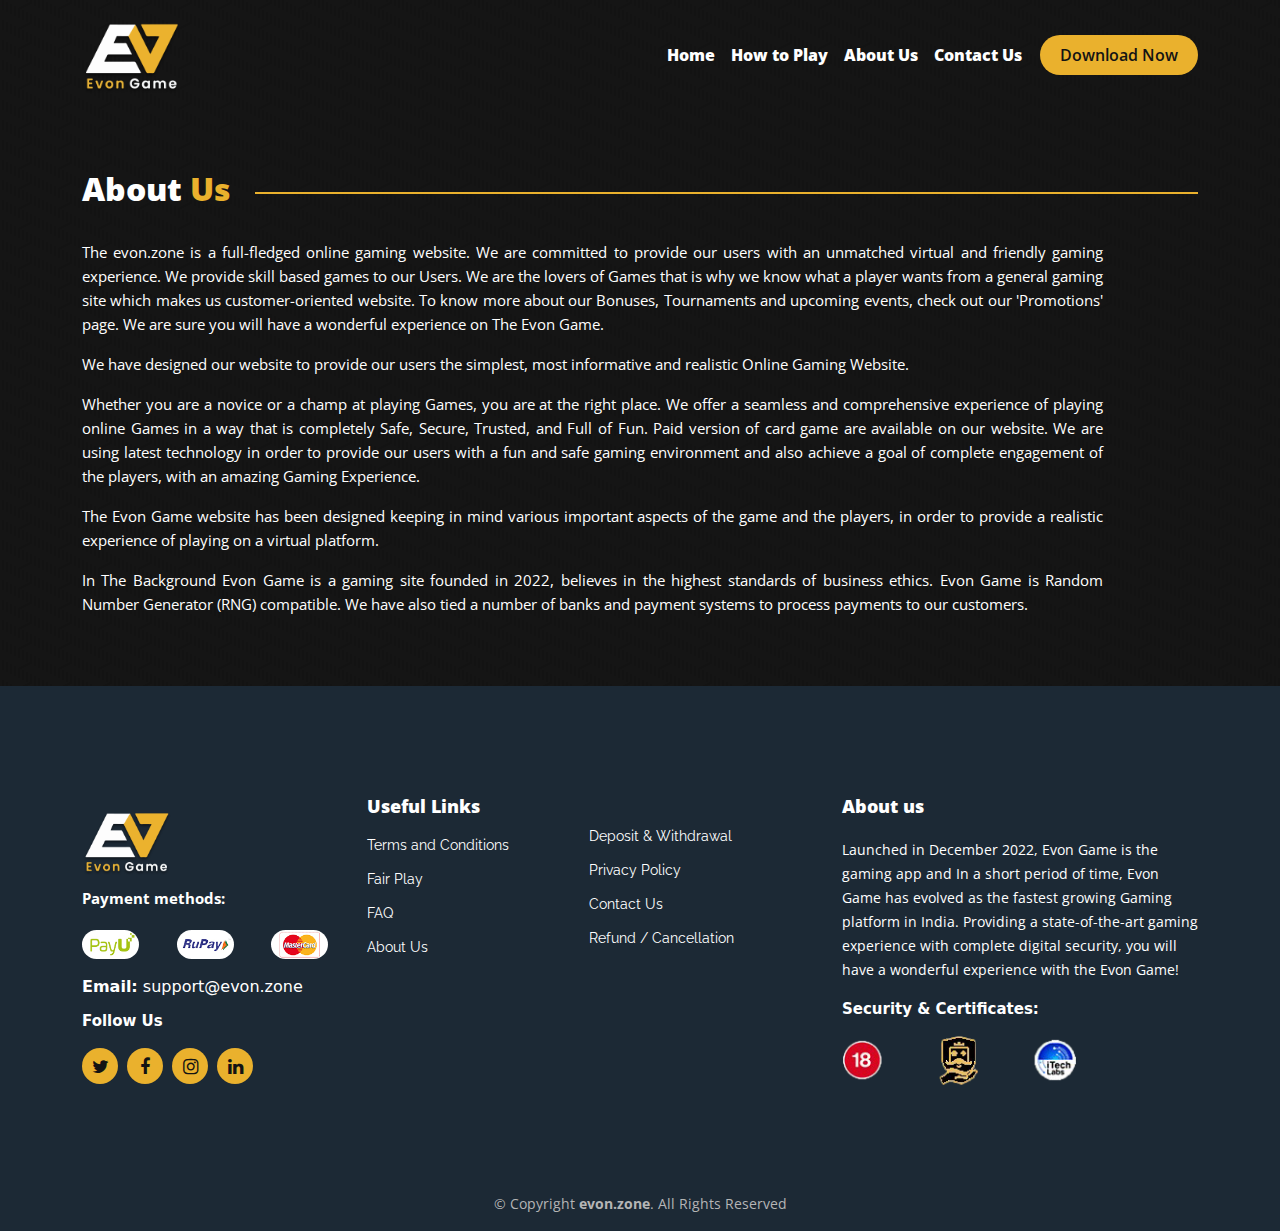
==== commit b01e6b08: "Add files via upload" ====
--- a/about-us.html
+++ b/about-us.html
@@ -42,7 +42,9 @@
         <li class="nav-item">
           <a class="nav-link" href="contact-us.html">Contact Us</a>
         </li>
-        
+        <li class="nav-item">
+          <a class="nav-link download-now-btn" href="#">Download Now</a>
+        </li>
       </ul>
     </div>
   </div>
@@ -152,6 +154,13 @@
     </div>
   </footer>
 
+<div class="w-100 mobile-view">
+    
+  <div class="w-auto">
+    <a href="#"><button class="download-footer"><img class="android" src="assets/img/android-logo.png">Download Now</button></a>
+  </div>
+  </div>
+  
 <script>
   $(window).scroll( function() {
         var value = $(this).scrollTop();
--- a/assets/css/style.css
+++ b/assets/css/style.css
@@ -559,12 +559,65 @@
 .how-tabs p {
   text-align: justify;
 }
+.mobile-view {
+  position: fixed;
+  bottom: 0;
+  width: 100%;
+  z-index: 999;
+  background: #141414;
+  box-shadow: 0 0 6px 3px rgba(0, 0, 0, .3);
+  padding: 10px;
+  display: flex;
+  align-items: center;
+  justify-content: center;
+}
+.download-footer {
+  display: flex;
+  align-items: center;
+}
+.download-footer {
+  width: 90%;
+  margin: 0px auto;
+    margin-top: 0px;
+    margin-bottom: 0px;
+  margin-top: 0px;
+  margin-bottom: 0px;
+  display: block;
+  background: #fff;
+  text-transform: uppercase;
+  font-weight: 600;
+  font-family: 'Trim-Bold';
+  border: 0;
+  padding: 5px 5px;
+  border: 1px solid #310813;
+  border-radius: 5px;
+  color: #141414;
+  width: auto;
+  float: right;
+  font-family: "Segoe UI";
+  font-size: 14px;font-weight: 700;
+}
+.download-footer img {
+  margin-right: 5px;
+}
+.download-now-btn {
+  background: #eab12d;
+  border-radius: 25px;
+  color: #141414 !important;
+  margin-left: 10px;
+  font-weight: 600 !important;
+  padding: 8px 20px !important;
+}
+
+
+
 
 
 @media (min-width: 991px) {
   #testimonial, .testimonial .carousel-item {
   min-height: 251px;
 }
+.mobile-view {display: none;}
 }
 
 @media (max-width: 767px) {
